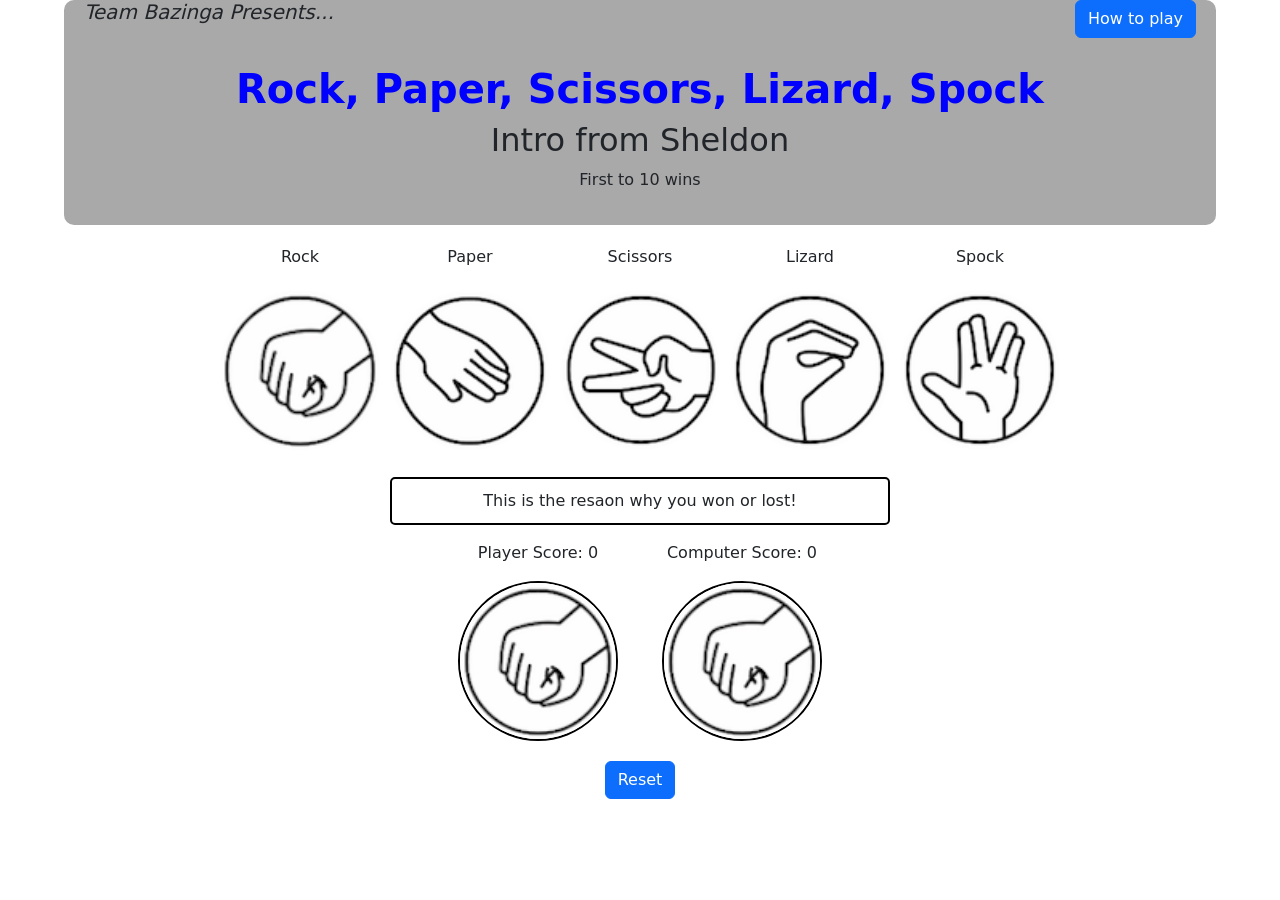
==== index.html @ 77dcd8e2 "add changes in html and css" ====
<!DOCTYPE html>
<html lang="en">

<head>
    <meta charset="UTF-8">
    <meta http-equiv="X-UA-Compatible" content="IE=edge">
    <meta name="viewport" content="width=device-width, initial-scale=1.0">
    <meta name="description" content="Rock, Paper, Scissors, Lizard, Spock online game">
    <meta name="keywords" content="Game, Big Bang Theory, RPSLS, Win or Lose">
    <link rel="stylesheet" href="assets/css/style.css">
    <title>Rock, Paper, Scissors, Lizard, Spock</title>

    <link rel="stylesheet" href="https://cdn.jsdelivr.net/npm/bootstrap@5.3.2/dist/css/bootstrap.min.css" integrity="sha384-T3c6CoIi6uLrA9TneNEoa7RxnatzjcDSCmG1MXxSR1GAsXEV/Dwwykc2MPK8M2HN" crossorigin="anonymous">
    <link rel="icon" type="image/x-icon" href="assets/images/Tab_icon.png">
</head>

<body>
    <header>
        <section class="header-container">
        <h5 class="team-name"><i>Team Bazinga Presents...</i></h5>
        <div class="div-rules">
                <!-- Button trigger modal -->
        <button type="button" class="btn btn-primary" data-bs-toggle="modal" data-bs-target="#staticBackdrop">
            How to play
        </button>
        <!-- Modal -->
        <div class="modal fade" id="staticBackdrop" data-bs-backdrop="static" data-bs-keyboard="false" tabindex="-1" aria-labelledby="staticBackdropLabel" aria-hidden="true">
            <div class="modal-dialog">
            <div class="modal-content">
                <div class="modal-header">
                <h1 class="modal-title fs-5" id="staticBackdropLabel">Rules of Engagement</h1>
                <button type="button" class="btn-close" data-bs-dismiss="modal" aria-label="Close"></button>
                </div>
                <div class="modal-body">
                <div>
                    <img src="./assets/images/rules.jpeg" alt="Game Rules" width="100%" height="100%">
                </div>
                </div>
                <div class="modal-footer">
                <button type="button" class="btn btn-primary" data-bs-dismiss="modal">Understood</button>
                </div>
            </div>
            </div>
        </div>
        </div>
        <div class="title">
            <h1>Rock, Paper, Scissors, Lizard, Spock</h1>
            <h2>Intro from Sheldon</h2> 
            <p>First to 10 wins</p>
        </div>
    </section>
    </header>

    <div id="choose-area">
        <div>
            <p class="selection">Rock</p>
            <button class="button" id="rock" aria-label="Click to choose rock"></button>
        </div>
        <div>
            <p class="selection">Paper</p>
            <button class="button" id="paper" aria-label="Click to choose paper"></button>
        </div>
        <div>
            <p class="selection">Scissors</p>
            <button class="button" id="scissors" aria-label="Click to choose scissors"></button>
        </div>
        <div>
            <p class="selection">Lizard</p>
            <button class="button" id="lizard" aria-label="Click to choose lizard"></button>
        </div>
        <div>
            <p class="selection">Spock</p>
            <button class="button" id="spock" aria-label="Click to choose spock"></button>
        </div>
    </div>

<section class="result-section" id="result">
        <p id="result-para">This is the resaon why you won or lost!</p>
</section>

<!-- Game Area section -->
    <section id="game-area">
        <div class="game-container row d-flex">
        <div class="col-md-6">
            <p>Player Score: <span id="pScore">0</span></p>
            <img src="./assets/images/rock.png" alt="" id="player-image">
        </div>
        <div class="col-md-6">
            <p>Computer Score: <span id="cScore">0</span></p>
            <img src="./assets/images/rock.png" alt="" id="computer-image">
        </div>
        </div>
    </section>
        <div id="reset-button">
                <button class="btn btn-primary" id="reset">Reset</button>
        </div>
        <script src="https://cdn.jsdelivr.net/npm/bootstrap@5.3.2/dist/js/bootstrap.min.js" integrity="sha384-BBtl+eGJRgqQAUMxJ7pMwbEyER4l1g+O15P+16Ep7Q9Q+zqX6gSbd85u4mG4QzX+" crossorigin="anonymous"></script>
        <script src="./assets/js/script.js"></script>
</body>

</html>
---- assets/css/style.css ----
/* General Styling */
*{
    margin: 0;
    padding: 0;
}

html, body{
    width: 90vw;
    overflow-x: hidden;
    margin: auto;
}

/* ------HEADER & MAIN STYLES-------*/

.header-container {
	height: 25vh;
	background-color: darkgray;
	display: flex;
	position: relative;
	flex-direction: column;
	border-radius: 10px;
	padding: 3rem 3rem 0 3rem;
}

.title {
	display: flex;
	flex-direction: column;
	height:fit-content;
    margin: auto;
    text-align: center;
}

.title>h1 {
    justify-content: center;
	color: blue;
	font-weight: 700;
}

.team-name {
    position: absolute;
	top: 0;
	left: 20px;
	justify-content: flex-start;
}

.div-rules{
    position: absolute;
    top: 0;
    right: 40px;
    margin-right: 20px;
}

.div-rules {
	position: absolute;
	bottom: 0;
	right: 0;
	justify-content: flex-end;
}

a#btn-clickme.btn {
	color: var(--color-light);
	background-color: var(--color-blue);
	display: flex;
    
	border-radius: 0;
	font-size: 2vmax;
	font-weight: 500;
	padding: .5rem;
}

a#btn-clickme:hover {
	color: var(--color-yellow);
	transition: .5s ease-in-out;
} 


#rock {
    background: url(/assets/images/rock.png) no-repeat center center;
    background-size: cover;
    height: 160px;
    width: 160px;
    margin: 5px;
    border-radius: 80px;
    border: none;
    cursor: pointer;
}

#paper {
    background: url(/assets/images/paper.png) no-repeat center center;
    background-size: cover;
    height: 160px;
    width: 160px;
    margin: 5px;
    border-radius: 80px;
    border: none;
    cursor: pointer;
}

#lizard {
    background: url(/assets/images/lizard.png) no-repeat center center;
    background-size: cover;
    height: 160px;
    width: 160px;
    margin: 5px;
    border-radius: 80px;
    border: none;
    cursor: pointer;
}

#scissors {
    background: url(/assets/images/scissors.png) no-repeat center center;
    background-size: cover;
    height: 160px;
    width: 160px;
    margin: 5px;
    border-radius: 80px;
    border: none;
    cursor: pointer;
}

#spock {
    background: url(/assets/images/spock.png) no-repeat center center;
    background-size: cover;
    height: 160px;
    width: 160px;
    margin: 5px;
    border-radius: 80px;
    border: none;
    cursor: pointer;
}

#rock:hover {
    border: 5px solid #7F3333;
}

#paper:hover {
    border: 5px solid #7F3333;
}
#lizard:hover {
    border: 5px solid #7F3333;
}
#scissors:hover {
    border: 5px solid #7F3333;
}
#spock:hover {
    border: 5px solid #7F3333;
}

#choose-area {
    display: flex;
    justify-content: center;
    flex-wrap: wrap;
    margin: 20px 0 20px 0;
    text-align: center;
}

/* ------GAME AREA-------*/

.result-section {
display: flex;
justify-content: center;
}

#result > p {
    text-align: center;
    height: auto;
    width: 500px;
    border: 2px solid black;
    border-radius: 5px;
    padding: 10px;
}



#player-image {
    border: 2px solid black;
    border-radius: 80px;
    margin: 0 10px 0 10px;
    height: 160px;
    width: 160px;
}

#computer-image {


    align-content: center;
    justify-content: center;
    border: 2px solid black;
    border-radius: 80px;
    margin: 0 10px 0 10px;
    height: 160px;
    width: 160px;
}

#game-area{
margin: auto;
display: flex;
justify-content: center;
text-align: center;
}

#reset-button{
    margin-top: 20px;
    display: flex;
    justify-content: center;
}
/* ------SCORE STYLING-------*/

.score {
    margin: 0 5px 0 20px;
}
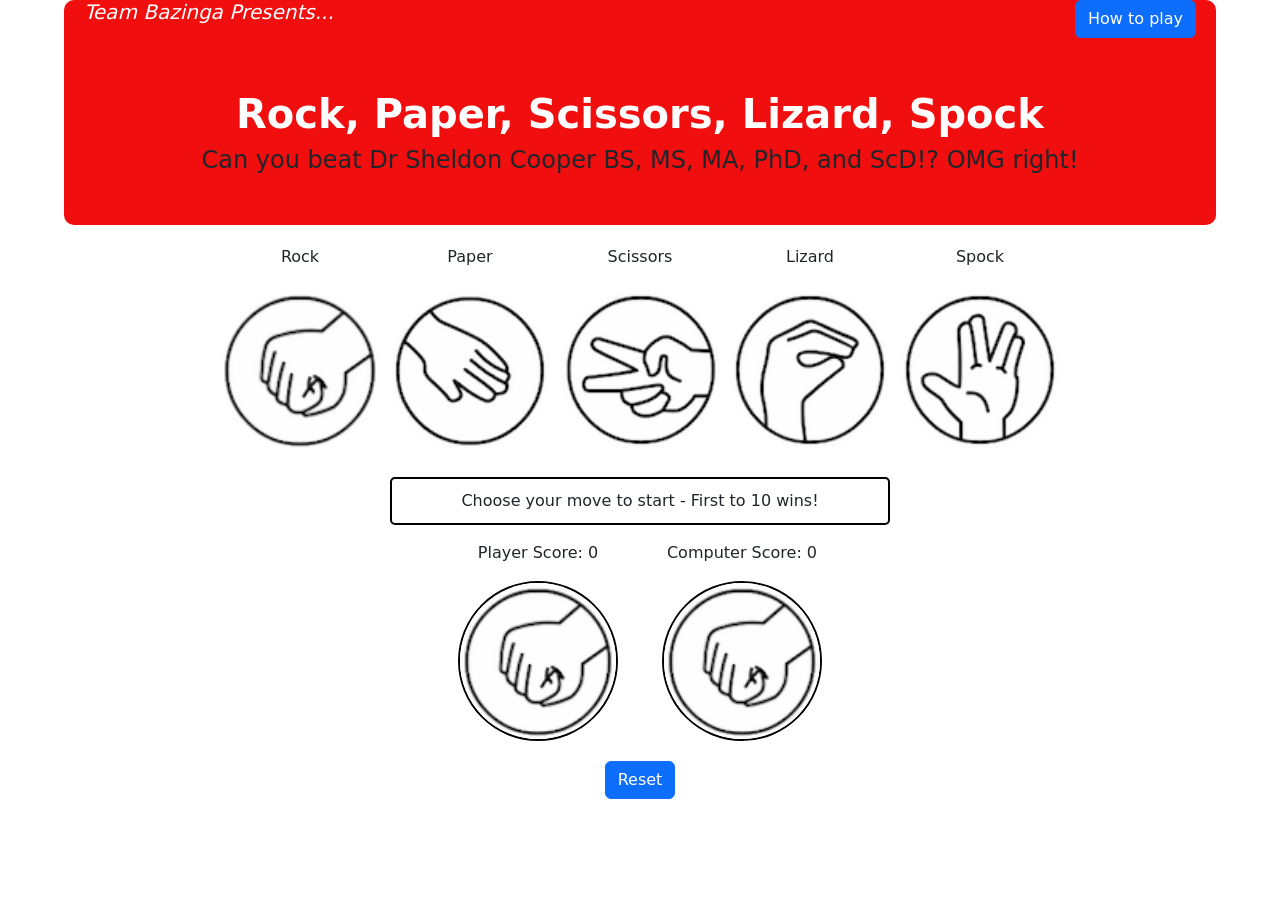
==== commit 24f84e6e: "media query added to hide team name and Sheldon intro on mobile" ====
--- a/index.html
+++ b/index.html
@@ -33,7 +33,7 @@
                 </div>
                 <div class="modal-body">
                 <div>
-                    <img src="./assets/images/rules.jpeg" alt="Game Rules" width="100%" height="100%">
+                    <img src="./assets/images/rules.jpg" alt="Game Rules" width="100%" height="100%">
                 </div>
                 </div>
                 <div class="modal-footer">
@@ -45,8 +45,7 @@
         </div>
         <div class="title">
             <h1>Rock, Paper, Scissors, Lizard, Spock</h1>
-            <h2>Intro from Sheldon</h2> 
-            <p>First to 10 wins</p>
+            <h4>Can you beat Dr Sheldon Cooper BS, MS, MA, PhD, and ScD!? OMG right!</h4> 
         </div>
     </section>
     </header>
@@ -75,7 +74,7 @@
     </div>
 
 <section class="result-section" id="result">
-        <p id="result-para">This is the resaon why you won or lost!</p>
+        <p id="result-para">Choose your move to start - First to 10 wins!</p>
 </section>
 
 <!-- Game Area section -->
--- a/assets/css/style.css
+++ b/assets/css/style.css
@@ -14,7 +14,7 @@
 
 .header-container {
 	height: 25vh;
-	background-color: darkgray;
+	background-color: rgb(240, 14, 14);
 	display: flex;
 	position: relative;
 	flex-direction: column;
@@ -32,15 +32,17 @@
 
 .title>h1 {
     justify-content: center;
-	color: blue;
+	color: white;
 	font-weight: 700;
 }
+
 
 .team-name {
     position: absolute;
 	top: 0;
 	left: 20px;
 	justify-content: flex-start;
+    color: white;
 }
 
 .div-rules{
@@ -130,20 +132,20 @@
 }
 
 #rock:hover {
-    border: 5px solid #7F3333;
+    border: 5px solid rgb(184, 21, 21);
 }
 
 #paper:hover {
-    border: 5px solid #7F3333;
+    border: 5px solid rgb(184, 21, 21);
 }
 #lizard:hover {
-    border: 5px solid #7F3333;
+    border: 5px solid rgb(184, 21, 21);
 }
 #scissors:hover {
-    border: 5px solid #7F3333;
+    border: 5px solid rgb(184, 21, 21);
 }
 #spock:hover {
-    border: 5px solid #7F3333;
+    border: 5px solid rgb(184, 21, 21);
 }
 
 #choose-area {
@@ -208,4 +210,10 @@
 
 .score {
     margin: 0 5px 0 20px;
+}
+
+@media screen and (max-width: 700px) {
+    .title>h4, .team-name {
+      display: none;
+    }
 }
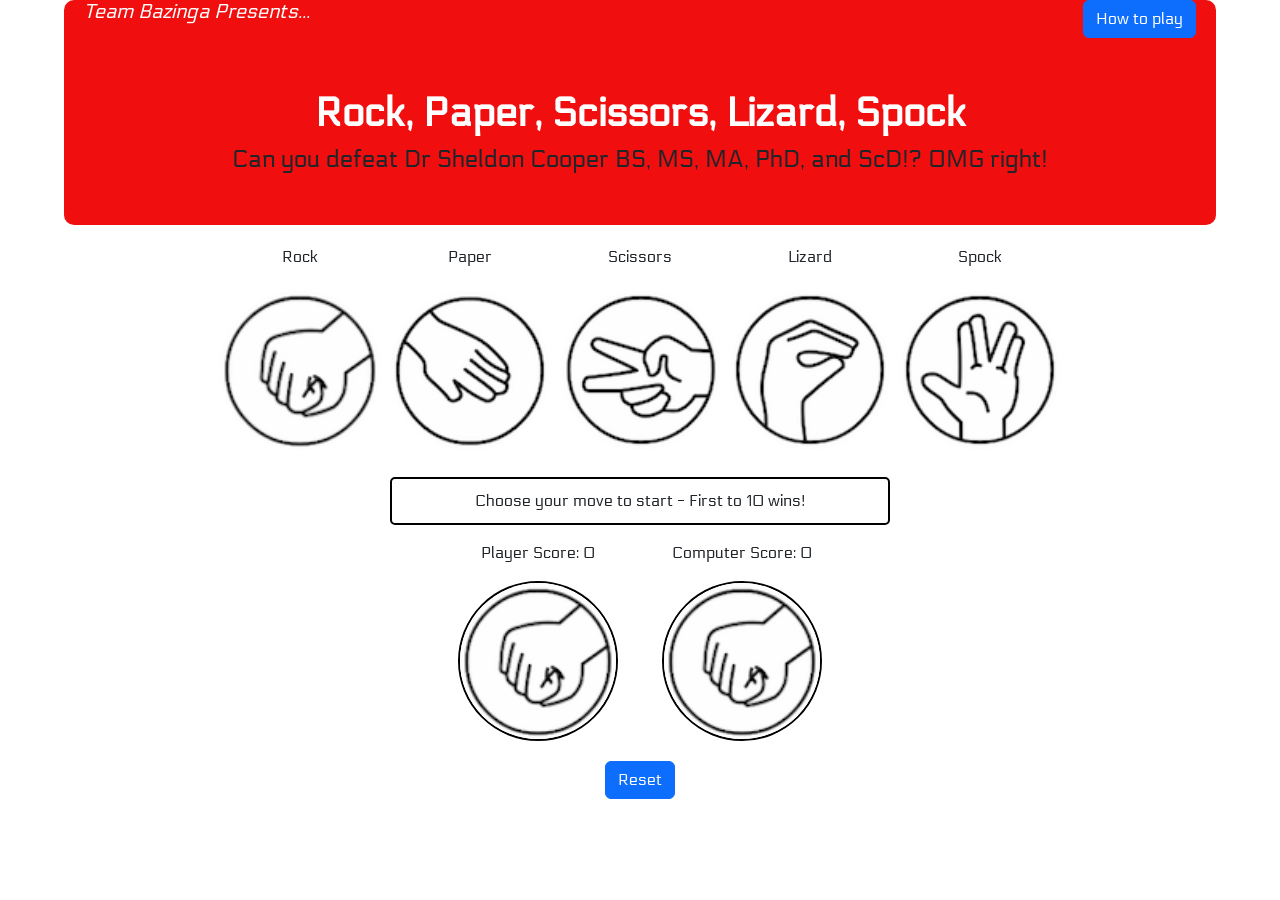
==== commit 254b1238: "Electrolize font added to all text" ====
--- a/index.html
+++ b/index.html
@@ -45,7 +45,7 @@
         </div>
         <div class="title">
             <h1>Rock, Paper, Scissors, Lizard, Spock</h1>
-            <h4>Can you beat Dr Sheldon Cooper BS, MS, MA, PhD, and ScD!? OMG right!</h4> 
+            <h4>Can you defeat Dr Sheldon Cooper BS, MS, MA, PhD, and ScD!? OMG right!</h4> 
         </div>
     </section>
     </header>
--- a/assets/css/style.css
+++ b/assets/css/style.css
@@ -1,4 +1,7 @@
 /* General Styling */
+
+@import url('https://fonts.googleapis.com/css2?family=Electrolize&family=Roboto+Serif:ital,opsz,wght@0,8..144,100..900;1,8..144,100..900&display=swap');
+
 *{
     margin: 0;
     padding: 0;
@@ -8,6 +11,7 @@
     width: 90vw;
     overflow-x: hidden;
     margin: auto;
+    
 }
 
 /* ------HEADER & MAIN STYLES-------*/
@@ -33,9 +37,14 @@
 .title>h1 {
     justify-content: center;
 	color: white;
+    font-family: "Electrolize", sans-serif;
 	font-weight: 700;
 }
 
+.title>h4 {
+    font-family: "Electrolize", sans-serif;
+    font-weight: 500;
+}
 
 .team-name {
     position: absolute;
@@ -43,6 +52,7 @@
 	left: 20px;
 	justify-content: flex-start;
     color: white;
+    font-family: "Electrolize", sans-serif;
 }
 
 .div-rules{
@@ -75,6 +85,9 @@
 	transition: .5s ease-in-out;
 } 
 
+.btn {
+    font-family: "Electrolize", sans-serif !important;
+}
 
 #rock {
     background: url(/assets/images/rock.png) no-repeat center center;
@@ -154,6 +167,8 @@
     flex-wrap: wrap;
     margin: 20px 0 20px 0;
     text-align: center;
+    font-family: "Electrolize", sans-serif;
+
 }
 
 /* ------GAME AREA-------*/
@@ -161,6 +176,7 @@
 .result-section {
 display: flex;
 justify-content: center;
+font-family: "Electrolize", sans-serif;
 }
 
 #result > p {
@@ -199,12 +215,14 @@
 display: flex;
 justify-content: center;
 text-align: center;
+font-family: "Electrolize", sans-serif;
 }
 
 #reset-button{
     margin-top: 20px;
     display: flex;
     justify-content: center;
+    font-family: "Electrolize", sans-serif;
 }
 /* ------SCORE STYLING-------*/
 
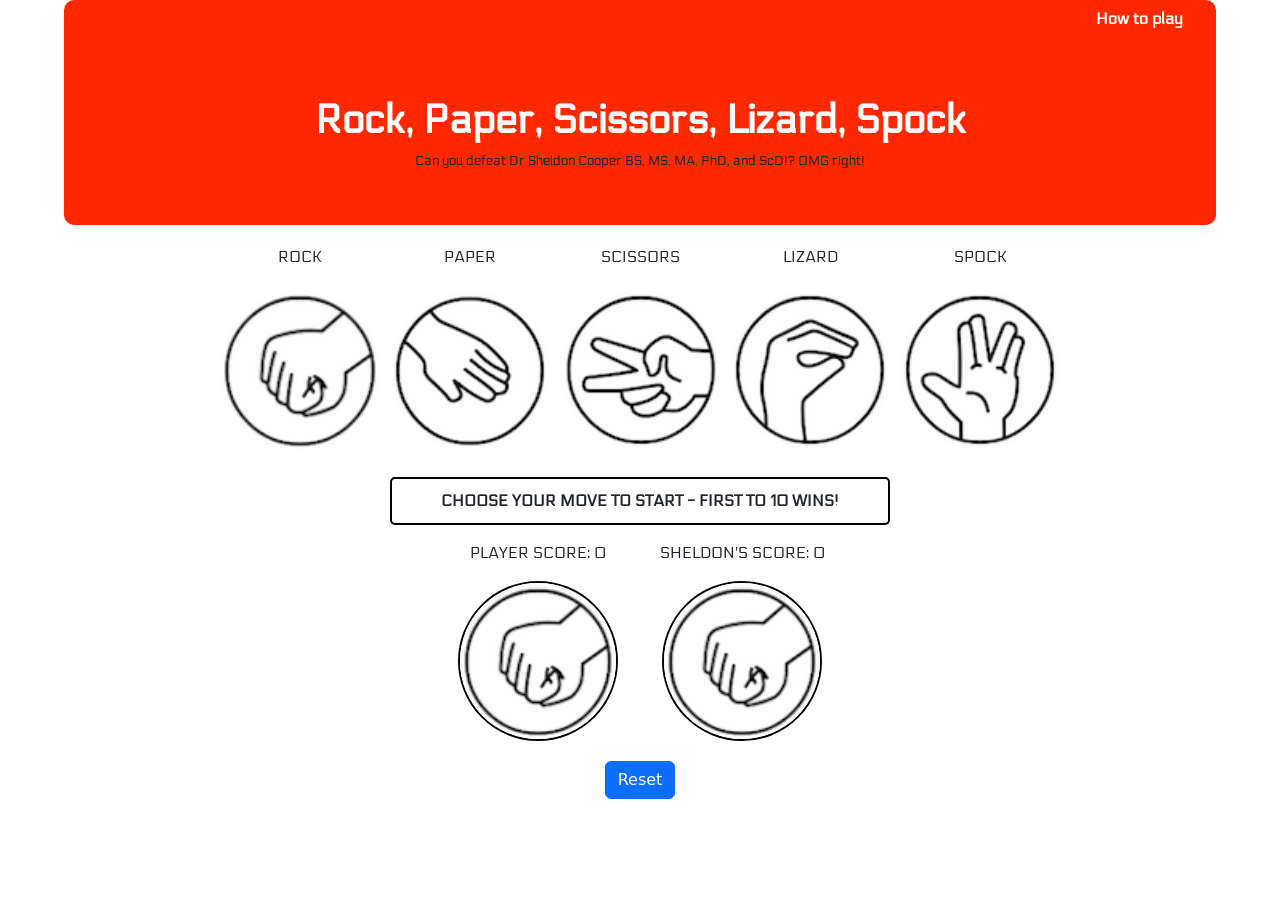
==== commit 4278a791: "add html,css and js updates" ====
--- a/index.html
+++ b/index.html
@@ -9,7 +9,6 @@
     <meta name="keywords" content="Game, Big Bang Theory, RPSLS, Win or Lose">
     <link rel="stylesheet" href="assets/css/style.css">
     <title>Rock, Paper, Scissors, Lizard, Spock</title>
-
     <link rel="stylesheet" href="https://cdn.jsdelivr.net/npm/bootstrap@5.3.2/dist/css/bootstrap.min.css" integrity="sha384-T3c6CoIi6uLrA9TneNEoa7RxnatzjcDSCmG1MXxSR1GAsXEV/Dwwykc2MPK8M2HN" crossorigin="anonymous">
     <link rel="icon" type="image/x-icon" href="assets/images/Tab_icon.png">
 </head>
@@ -17,10 +16,10 @@
 <body>
     <header>
         <section class="header-container">
-        <h5 class="team-name"><i>Team Bazinga Presents...</i></h5>
+        <h5 id="team-name"></h5>
         <div class="div-rules">
                 <!-- Button trigger modal -->
-        <button type="button" class="btn btn-primary" data-bs-toggle="modal" data-bs-target="#staticBackdrop">
+        <button type="button" class="btn" data-bs-toggle="modal" data-bs-target="#staticBackdrop" id="game-rule">
             How to play
         </button>
         <!-- Modal -->
@@ -45,7 +44,9 @@
         </div>
         <div class="title">
             <h1>Rock, Paper, Scissors, Lizard, Spock</h1>
-            <h4>Can you defeat Dr Sheldon Cooper BS, MS, MA, PhD, and ScD!? OMG right!</h4> 
+            <h4>Can you defeat Dr Sheldon Cooper BS, MS, MA, PhD, and ScD!? OMG right!
+            </h4> 
+            
         </div>
     </section>
     </header>
@@ -85,7 +86,7 @@
             <img src="./assets/images/rock.png" alt="" id="player-image">
         </div>
         <div class="col-md-6">
-            <p>Computer Score: <span id="cScore">0</span></p>
+            <p>Sheldon's Score: <span id="cScore">0</span></p>
             <img src="./assets/images/rock.png" alt="" id="computer-image">
         </div>
         </div>
--- a/assets/css/style.css
+++ b/assets/css/style.css
@@ -1,61 +1,75 @@
 /* General Styling */
-
 @import url('https://fonts.googleapis.com/css2?family=Electrolize&family=Roboto+Serif:ital,opsz,wght@0,8..144,100..900;1,8..144,100..900&display=swap');
 
-*{
+* {
     margin: 0;
     padding: 0;
 }
 
-html, body{
+html,
+body {
     width: 90vw;
     overflow-x: hidden;
     margin: auto;
-    
 }
 
 /* ------HEADER & MAIN STYLES-------*/
 
 .header-container {
-	height: 25vh;
-	background-color: rgb(240, 14, 14);
-	display: flex;
-	position: relative;
-	flex-direction: column;
-	border-radius: 10px;
-	padding: 3rem 3rem 0 3rem;
-}
-
+    min-height: 25vh;
+    background-color: #FF2800;
+    display: flex;
+    position: relative;
+    flex-direction: column;
+    border-radius: 10px;
+    padding: 3rem 3rem 0 3rem;
+}
+
+/*  Red - For Heading Background and accents
+#FFFFFF White Background*/
 .title {
-	display: flex;
-	flex-direction: column;
-	height:fit-content;
+    display: flex;
+    flex-direction: column;
+    height: fit-content;
     margin: auto;
     text-align: center;
 }
 
+.title>h4 {
+    font-size: smaller;
+    font-family: "Electrolize", sans-serif;
+}
+
 .title>h1 {
     justify-content: center;
-	color: white;
-    font-family: "Electrolize", sans-serif;
-	font-weight: 700;
-}
-
-.title>h4 {
-    font-family: "Electrolize", sans-serif;
-    font-weight: 500;
-}
-
-.team-name {
+    color: #ffffff;
+    font-weight: bold;
+    font-family: "Electrolize", sans-serif;
+    font: weight 200px;
+    ;
+
+}
+
+#game-rule,
+#team-name {
+    color: white;
+    font-weight: 700;
+    font-family: "Electrolize", sans-serif;
+}
+
+#first-10 {
+    font-weight: bold;
+    font-style: italic;
+}
+
+#team-name {
     position: absolute;
-	top: 0;
-	left: 20px;
-	justify-content: flex-start;
-    color: white;
-    font-family: "Electrolize", sans-serif;
-}
-
-.div-rules{
+    top: 10px;
+    left: 20px;
+    justify-content: flex-start;
+}
+
+.div-rules {
     position: absolute;
     top: 0;
     right: 40px;
@@ -63,31 +77,28 @@
 }
 
 .div-rules {
-	position: absolute;
-	bottom: 0;
-	right: 0;
-	justify-content: flex-end;
+    position: absolute;
+    bottom: 0;
+    right: 0;
+    justify-content: flex-end;
 }
 
 a#btn-clickme.btn {
-	color: var(--color-light);
-	background-color: var(--color-blue);
-	display: flex;
-    
-	border-radius: 0;
-	font-size: 2vmax;
-	font-weight: 500;
-	padding: .5rem;
+    color: var(--color-light);
+    background-color: var(--color-blue);
+    display: flex;
+
+    border-radius: 0;
+    font-size: 2vmax;
+    font-weight: 500;
+    padding: .5rem;
 }
 
 a#btn-clickme:hover {
-	color: var(--color-yellow);
-	transition: .5s ease-in-out;
-} 
-
-.btn {
-    font-family: "Electrolize", sans-serif !important;
-}
+    color: var(--color-yellow);
+    transition: .5s ease-in-out;
+}
+
 
 #rock {
     background: url(/assets/images/rock.png) no-repeat center center;
@@ -144,21 +155,29 @@
     cursor: pointer;
 }
 
+.selection,
+#game-area p {
+    font-weight: 500;
+}
+
 #rock:hover {
-    border: 5px solid rgb(184, 21, 21);
+    border: 5px solid #ff5f1f;
 }
 
 #paper:hover {
-    border: 5px solid rgb(184, 21, 21);
-}
+    border: 5px solid #3691e6;
+}
+
 #lizard:hover {
-    border: 5px solid rgb(184, 21, 21);
-}
+    border: 5px solid #3add19;
+}
+
 #scissors:hover {
-    border: 5px solid rgb(184, 21, 21);
-}
+    border: 5px solid #ff10f0;
+}
+
 #spock:hover {
-    border: 5px solid rgb(184, 21, 21);
+    border: 5px solid #ffff33;
 }
 
 #choose-area {
@@ -168,18 +187,23 @@
     margin: 20px 0 20px 0;
     text-align: center;
     font-family: "Electrolize", sans-serif;
+    text-transform: uppercase;
+    font-weight: 700;
 
 }
 
 /* ------GAME AREA-------*/
 
 .result-section {
-display: flex;
-justify-content: center;
-font-family: "Electrolize", sans-serif;
-}
-
-#result > p {
+    display: flex;
+    justify-content: center;
+    font-family: "Electrolize", sans-serif;
+    text-transform: uppercase;
+    font-weight: 800;
+
+}
+
+#result>p {
     text-align: center;
     height: auto;
     width: 500px;
@@ -189,7 +213,6 @@
 }
 
 
-
 #player-image {
     border: 2px solid black;
     border-radius: 80px;
@@ -210,20 +233,24 @@
     width: 160px;
 }
 
-#game-area{
-margin: auto;
-display: flex;
-justify-content: center;
-text-align: center;
-font-family: "Electrolize", sans-serif;
-}
-
-#reset-button{
+#game-area {
+    margin: auto;
+    display: flex;
+    justify-content: center;
+    text-align: center;
+    font-family: "Electrolize", sans-serif;
+    text-transform: uppercase;
+    font-weight: 700;
+
+
+}
+
+#reset-button {
     margin-top: 20px;
     display: flex;
     justify-content: center;
-    font-family: "Electrolize", sans-serif;
-}
+}
+
 /* ------SCORE STYLING-------*/
 
 .score {
@@ -231,7 +258,9 @@
 }
 
 @media screen and (max-width: 700px) {
-    .title>h4, .team-name {
-      display: none;
+
+    .title>h4,
+    #team-name {
+        display: none;
     }
 }
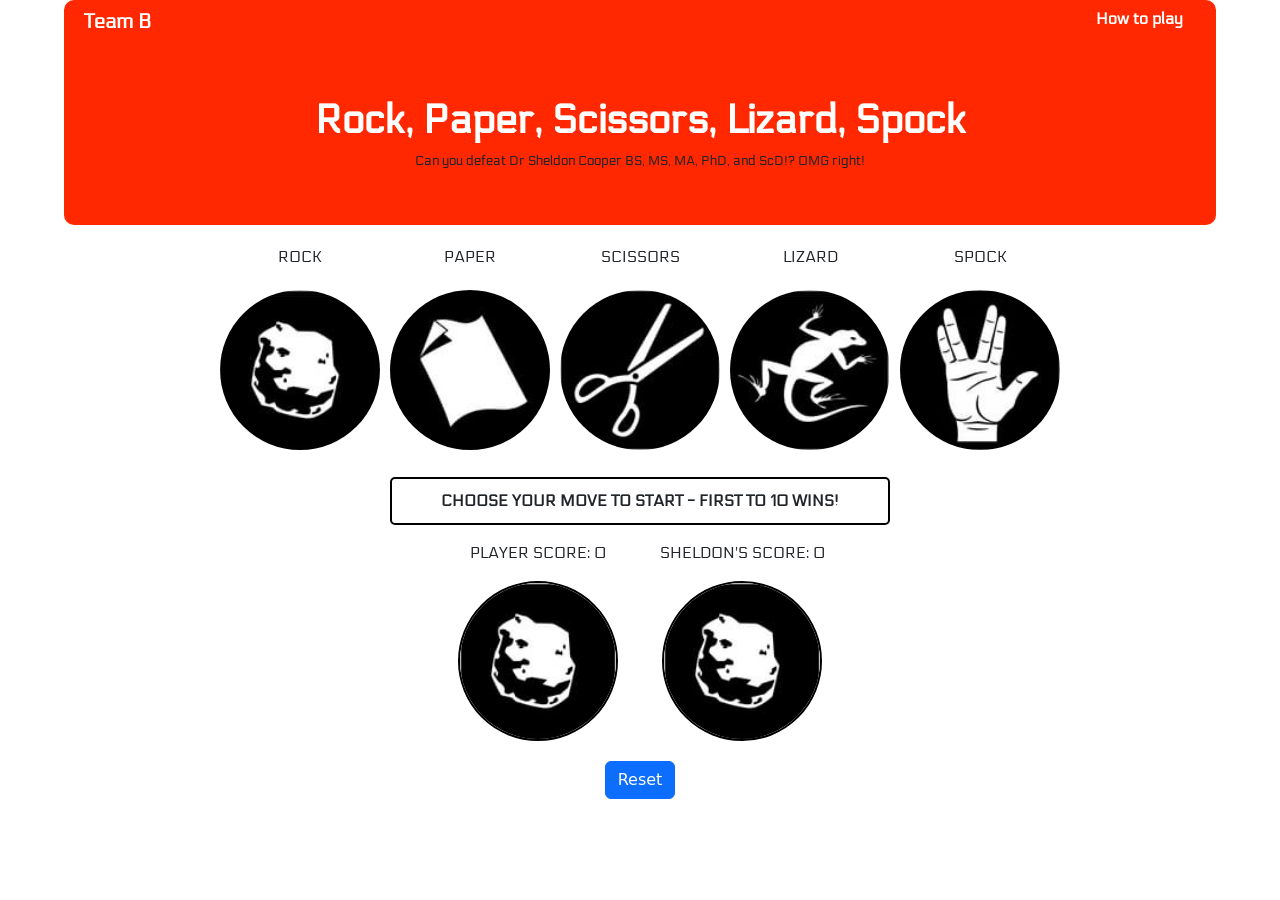
==== commit ddeeb6ae: "add updates" ====
--- a/index.html
+++ b/index.html
@@ -10,7 +10,7 @@
     <link rel="stylesheet" href="assets/css/style.css">
     <title>Rock, Paper, Scissors, Lizard, Spock</title>
     <link rel="stylesheet" href="https://cdn.jsdelivr.net/npm/bootstrap@5.3.2/dist/css/bootstrap.min.css" integrity="sha384-T3c6CoIi6uLrA9TneNEoa7RxnatzjcDSCmG1MXxSR1GAsXEV/Dwwykc2MPK8M2HN" crossorigin="anonymous">
-    <link rel="icon" type="image/x-icon" href="assets/images/Tab_icon.png">
+    <link rel="icon" type="image/x-icon" href="assets/images/favicon-32x32.png">
 </head>
 
 <body>
@@ -83,11 +83,11 @@
         <div class="game-container row d-flex">
         <div class="col-md-6">
             <p>Player Score: <span id="pScore">0</span></p>
-            <img src="./assets/images/rock.png" alt="" id="player-image">
+            <img src="assets/images/rock.jpg" alt="" id="player-image">
         </div>
         <div class="col-md-6">
             <p>Sheldon's Score: <span id="cScore">0</span></p>
-            <img src="./assets/images/rock.png" alt="" id="computer-image">
+            <img src="assets/images/rock.jpg" alt="" id="computer-image">
         </div>
         </div>
     </section>
--- a/assets/css/style.css
+++ b/assets/css/style.css
@@ -101,7 +101,7 @@
 
 
 #rock {
-    background: url(/assets/images/rock.png) no-repeat center center;
+    background: url(/assets/images/rock.jpg) no-repeat center center;
     background-size: cover;
     height: 160px;
     width: 160px;
@@ -112,7 +112,7 @@
 }
 
 #paper {
-    background: url(/assets/images/paper.png) no-repeat center center;
+    background: url(/assets/images/paper.jpg) no-repeat center center;
     background-size: cover;
     height: 160px;
     width: 160px;
@@ -123,7 +123,7 @@
 }
 
 #lizard {
-    background: url(/assets/images/lizard.png) no-repeat center center;
+    background: url(/assets/images/lizard.jpg) no-repeat center center;
     background-size: cover;
     height: 160px;
     width: 160px;
@@ -134,7 +134,7 @@
 }
 
 #scissors {
-    background: url(/assets/images/scissors.png) no-repeat center center;
+    background: url(/assets/images/scissors.jpg) no-repeat center center;
     background-size: cover;
     height: 160px;
     width: 160px;
@@ -145,7 +145,7 @@
 }
 
 #spock {
-    background: url(/assets/images/spock.png) no-repeat center center;
+    background: url(/assets/images/spock.jpg) no-repeat center center;
     background-size: cover;
     height: 160px;
     width: 160px;
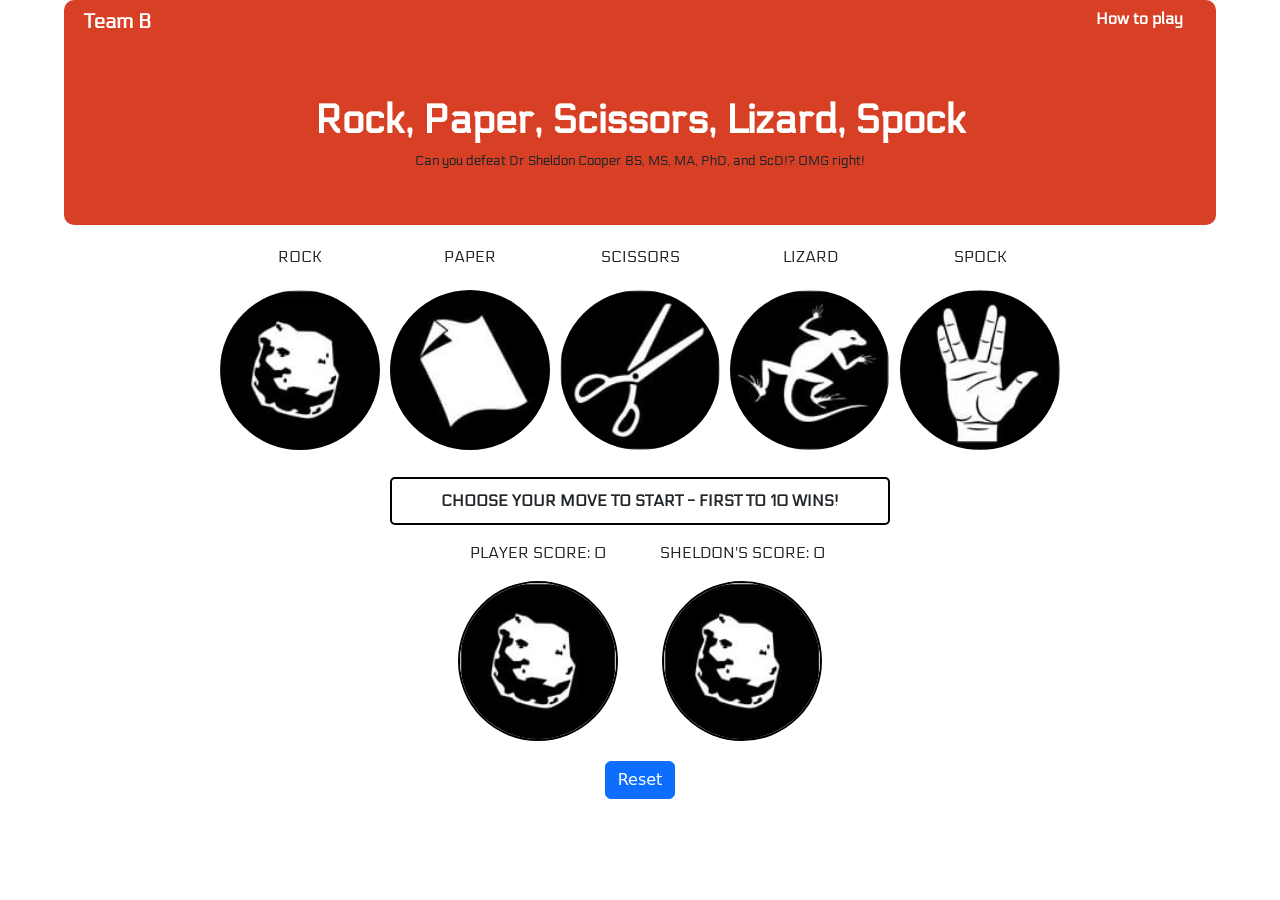
==== commit 40de742d: "update html" ====
--- a/index.html
+++ b/index.html
@@ -46,7 +46,6 @@
             <h1>Rock, Paper, Scissors, Lizard, Spock</h1>
             <h4>Can you defeat Dr Sheldon Cooper BS, MS, MA, PhD, and ScD!? OMG right!
             </h4> 
-            
         </div>
     </section>
     </header>
--- a/assets/css/style.css
+++ b/assets/css/style.css
@@ -17,7 +17,7 @@
 
 .header-container {
     min-height: 25vh;
-    background-color: #FF2800;
+    background-color: #d84025;
     display: flex;
     position: relative;
     flex-direction: column;
